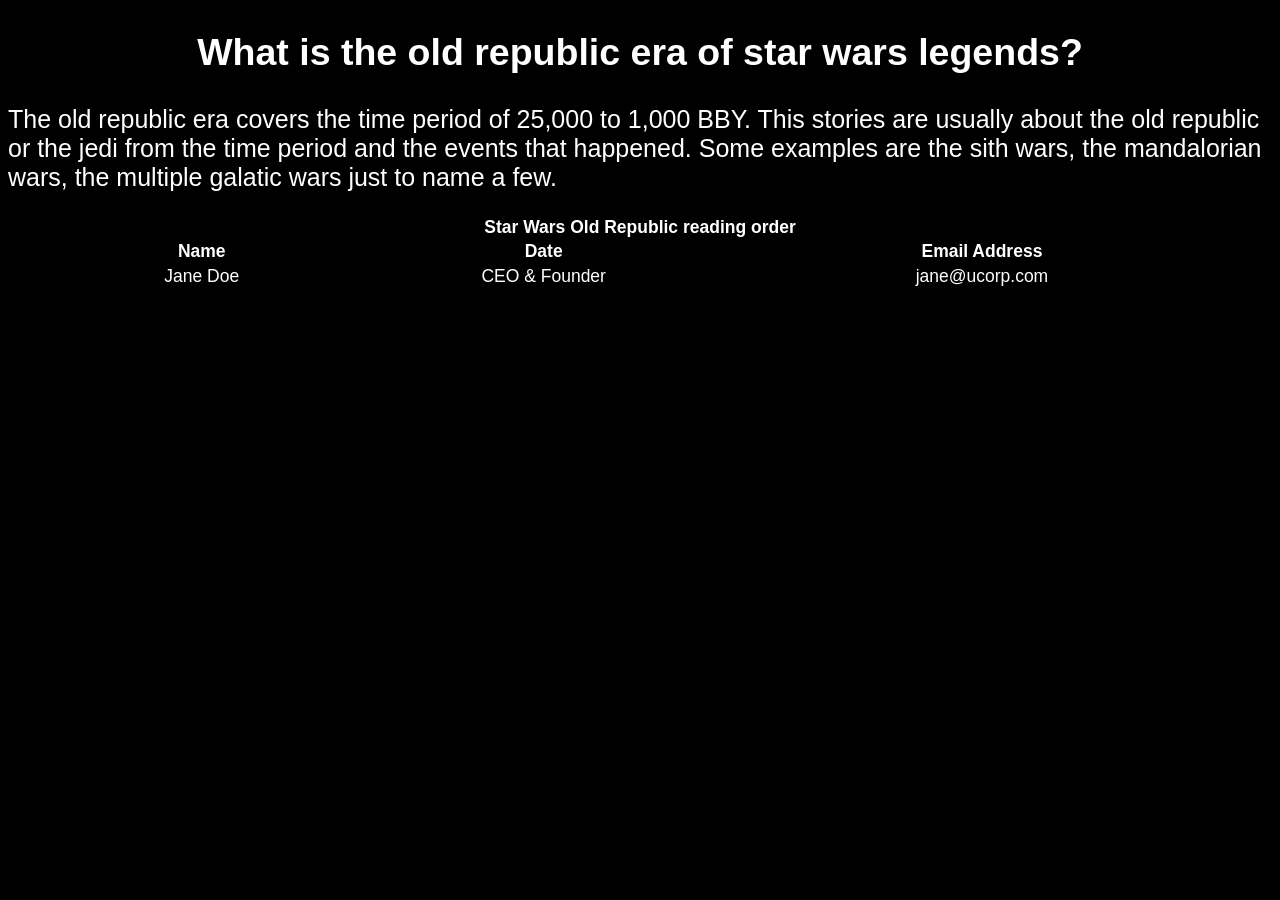
==== old-republic.html @ ddc780e3 "Add files via upload" ====
<!DOCTYPE html>
<html lang="en">
	<head>
		<meta charset="UTF-8">
		<meta http-equiv="refresh" content="0"; url="https://46235.github.io/Star-Wars-Legend-read-order/#/">
		<title>Star Wars old republic era</title>
		<link rel="stylesheet" href="old republic/old_republic.css"/>
	</head>
	<body>
	<main>
		<section>
			<h1>What is the old republic era of star wars legends?</h1>
			<p>The old republic era covers the time period of 25,000 to 1,000 BBY. This stories are usually about the old republic or the jedi from the time period and the events that happened. Some examples are the sith wars, the mandalorian wars, the multiple galatic wars just to name a few.</p>
		</section>
	</main>
	<table class="center">
	<caption>
		<strong>Star Wars Old Republic reading order
	</caption>
	<tr class="color">
		<th weight=93%>Name</th>
		<th>Date</th>
		<th>Email Address</th>
	</tr>
	<tr>
		<td class="center">Jane Doe</td>
		<td class="center">CEO & Founder</td>
		<td class="center">jane@ucorp.com</td>
	</tr>
	</body>

</html>
---- old republic/old_republic.css ----
h1 {
	text-align: center;
}
body {
	color: white;
	background-color: #000;
	font-family:arial, verdana, helvetica;
	font-size: 25px;
}
td.center {
    text-align: center;
}
table {
    font-family: Arial, Helvetica, Geneva, Swiss, sans-serif;
    font-size: 70%;
    width: 90%;
}
table.center {
    margin-left: auto; 
    margin-right: auto;
}
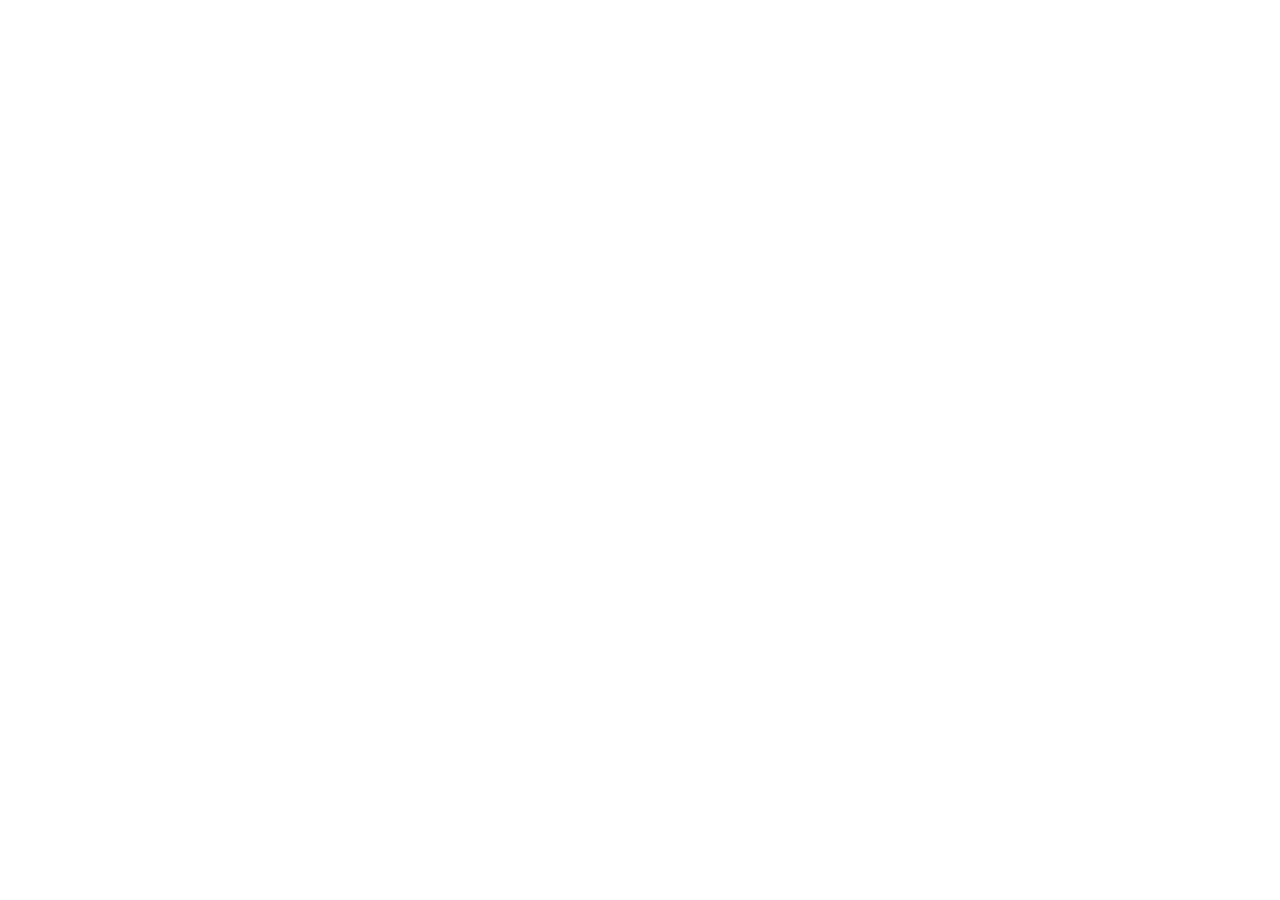
==== commit c12c8796: "Add files via upload" ====
--- a/old-republic.html
+++ b/old-republic.html
@@ -2,7 +2,7 @@
 <html lang="en">
 	<head>
 		<meta charset="UTF-8">
-		<meta http-equiv="refresh" content="0"; url="https://46235.github.io/Star-Wars-Legend-read-order/#/">
+		<meta http-equiv="refresh" content="0; url=https://46235.github.io/Star-Wars-Legend-read-order/old-republic.html/">
 		<title>Star Wars old republic era</title>
 		<link rel="stylesheet" href="old republic/old_republic.css"/>
 	</head>
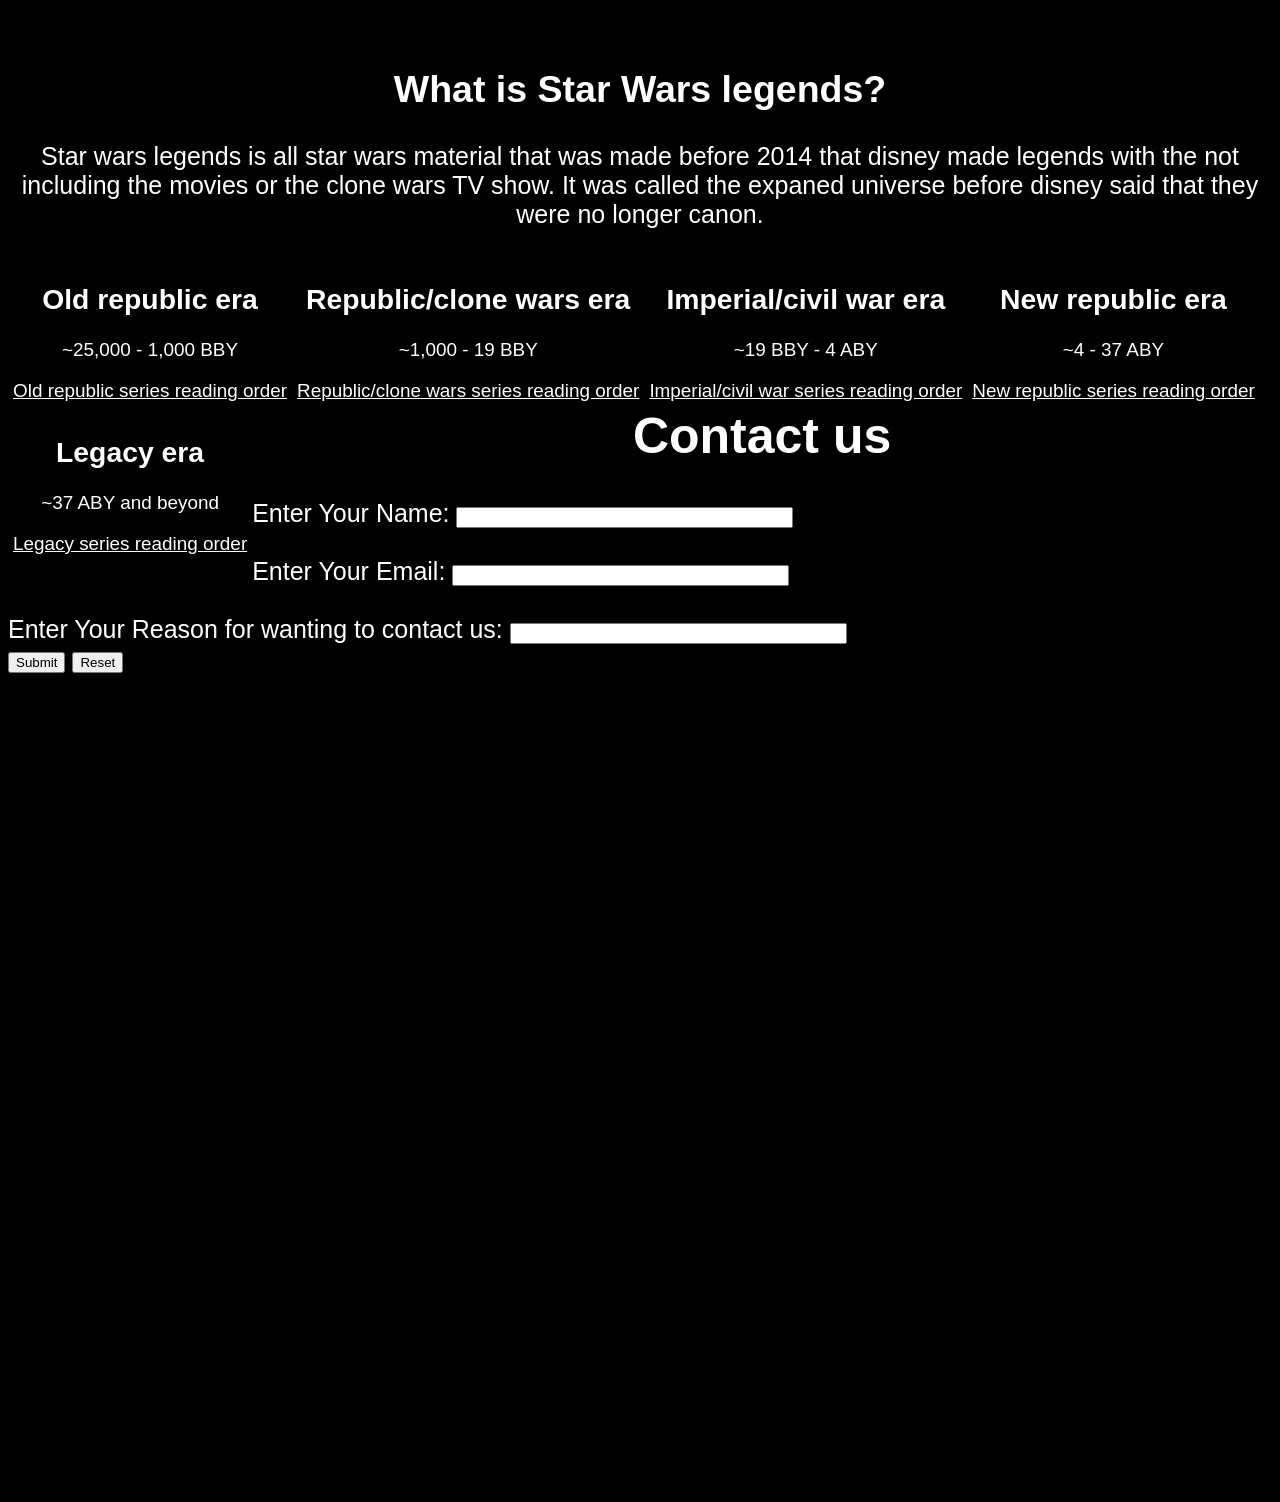
==== commit 0445d907: "Add files via upload" ====
--- a/old-republic.html
+++ b/old-republic.html
@@ -2,7 +2,7 @@
 <html lang="en">
 	<head>
 		<meta charset="UTF-8">
-		<meta http-equiv="refresh" content="0; url=https://46235.github.io/Star-Wars-Legend-read-order/old-republic.html/">
+		<meta http-equiv="refresh" content="0; url=https://46235.github.io/Star-Wars-Legend-read-order/index.html">
 		<title>Star Wars old republic era</title>
 		<link rel="stylesheet" href="old republic/old_republic.css"/>
 	</head>
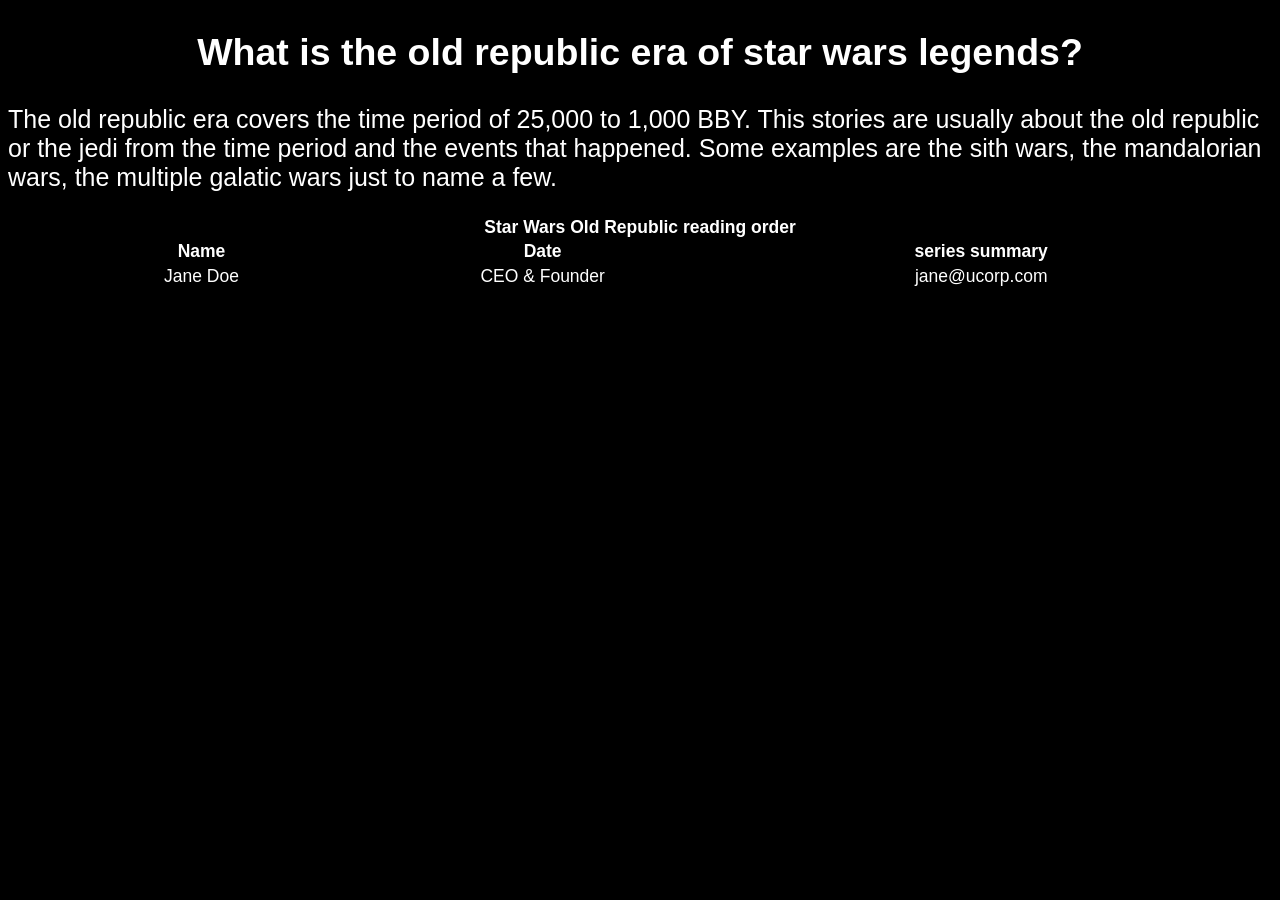
==== commit 2bc97449: "Add files via upload" ====
--- a/old-republic.html
+++ b/old-republic.html
@@ -2,7 +2,7 @@
 <html lang="en">
 	<head>
 		<meta charset="UTF-8">
-		<meta http-equiv="refresh" content="0; url=https://46235.github.io/Star-Wars-Legend-read-order/index.html">
+		<!---<meta http-equiv="refresh" content="0; url=https://46235.github.io/Star-Wars-Legend-read-order/index.html">--->
 		<title>Star Wars old republic era</title>
 		<link rel="stylesheet" href="old republic/old_republic.css"/>
 	</head>
@@ -20,7 +20,7 @@
 	<tr class="color">
 		<th weight=93%>Name</th>
 		<th>Date</th>
-		<th>Email Address</th>
+		<th>series summary</th>
 	</tr>
 	<tr>
 		<td class="center">Jane Doe</td>
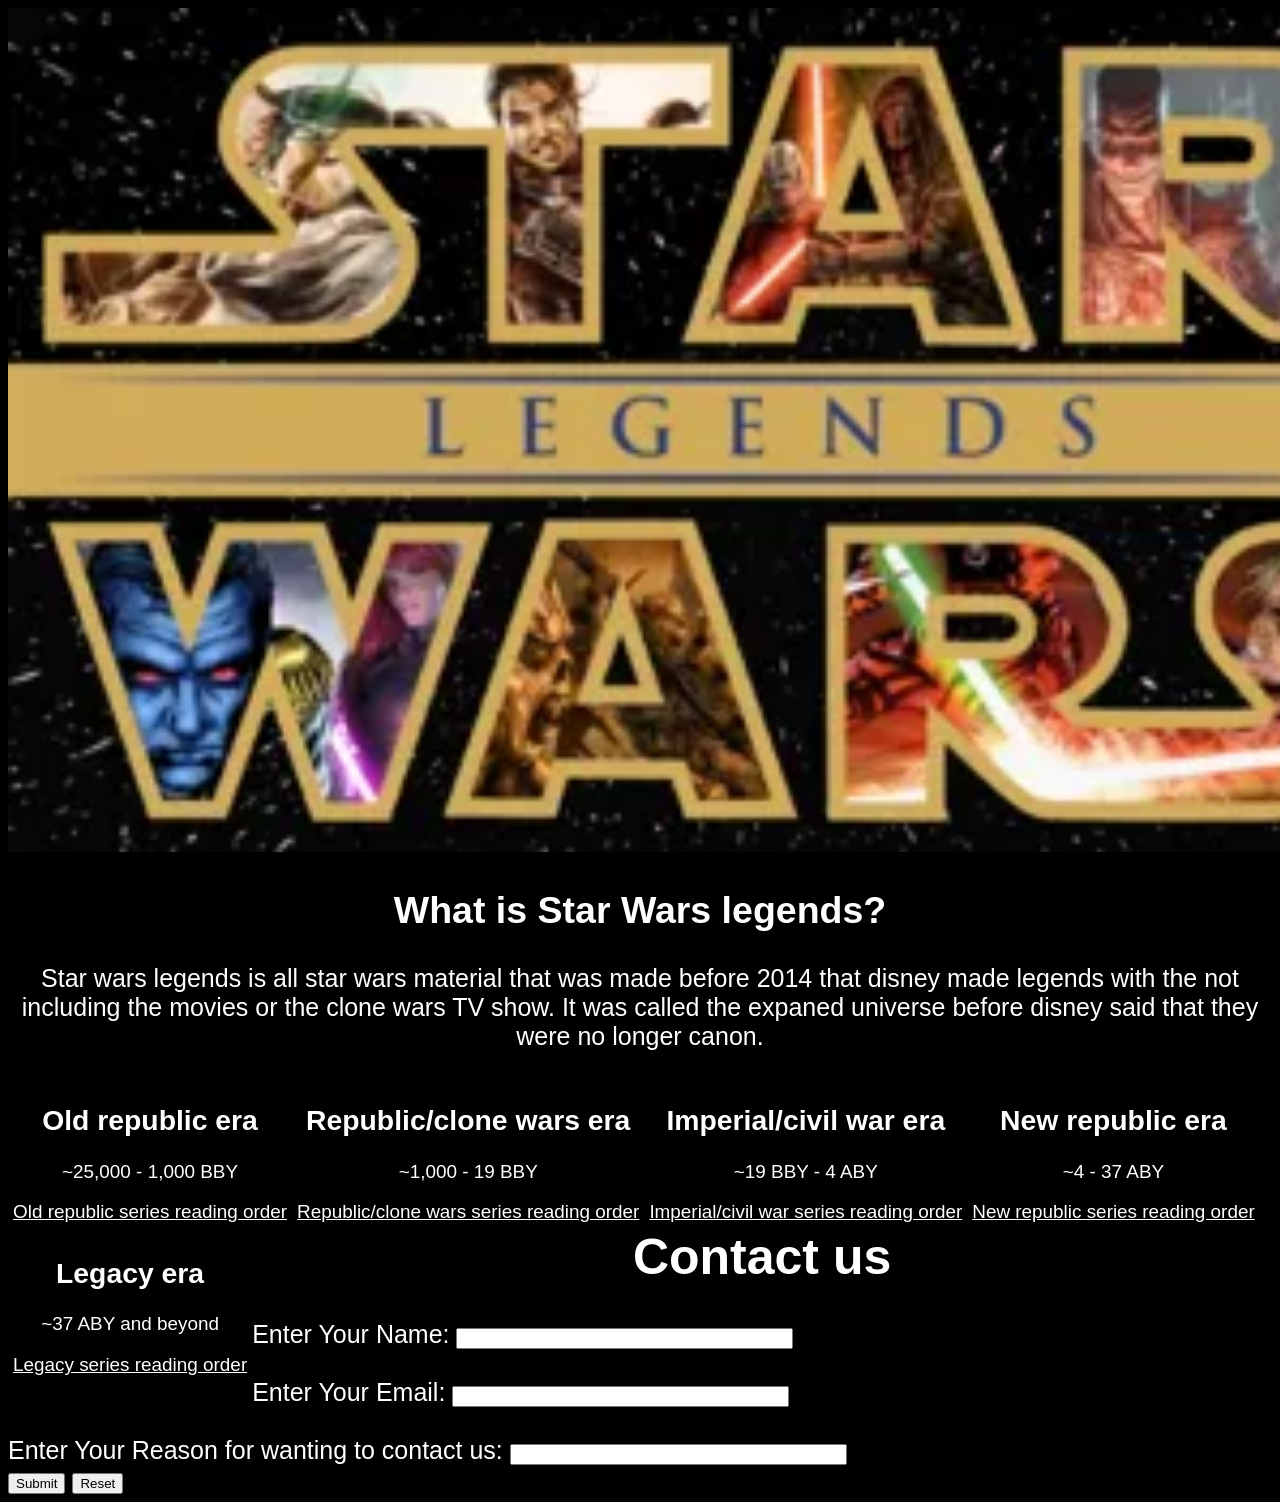
==== commit 1b83179d: "Add files via upload" ====
--- a/old-republic.html
+++ b/old-republic.html
@@ -2,7 +2,7 @@
 <html lang="en">
 	<head>
 		<meta charset="UTF-8">
-		<!---<meta http-equiv="refresh" content="0; url=https://46235.github.io/Star-Wars-Legend-read-order/index.html">--->
+		<meta http-equiv="refresh" content="0; url=https://46235.github.io/Star-Wars-Legend-read-order/index.html">
 		<title>Star Wars old republic era</title>
 		<link rel="stylesheet" href="old republic/old_republic.css"/>
 	</head>
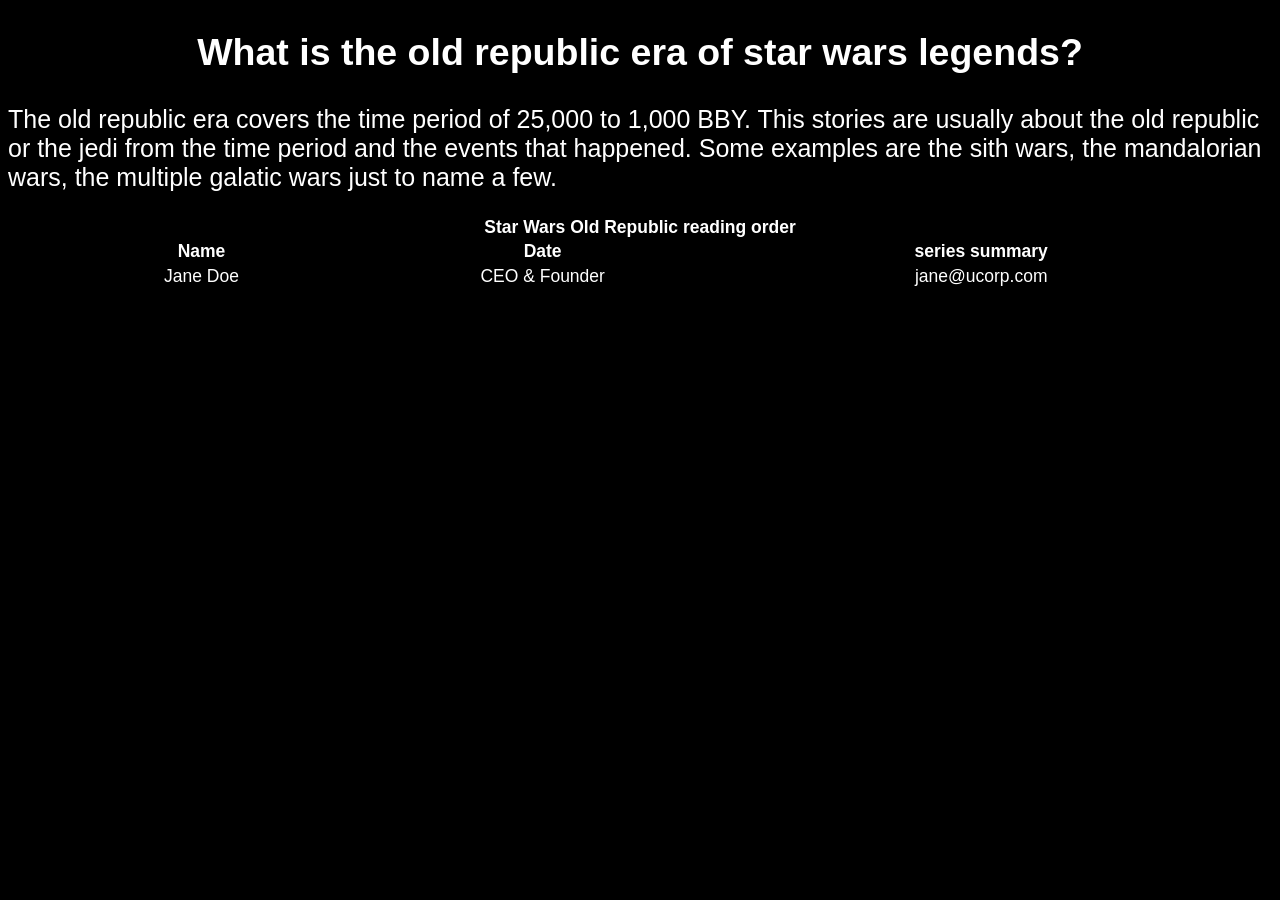
==== commit 2d9899ef: "Add files via upload" ====
--- a/old-republic.html
+++ b/old-republic.html
@@ -2,7 +2,6 @@
 <html lang="en">
 	<head>
 		<meta charset="UTF-8">
-		<meta http-equiv="refresh" content="0; url=https://46235.github.io/Star-Wars-Legend-read-order/index.html">
 		<title>Star Wars old republic era</title>
 		<link rel="stylesheet" href="old republic/old_republic.css"/>
 	</head>
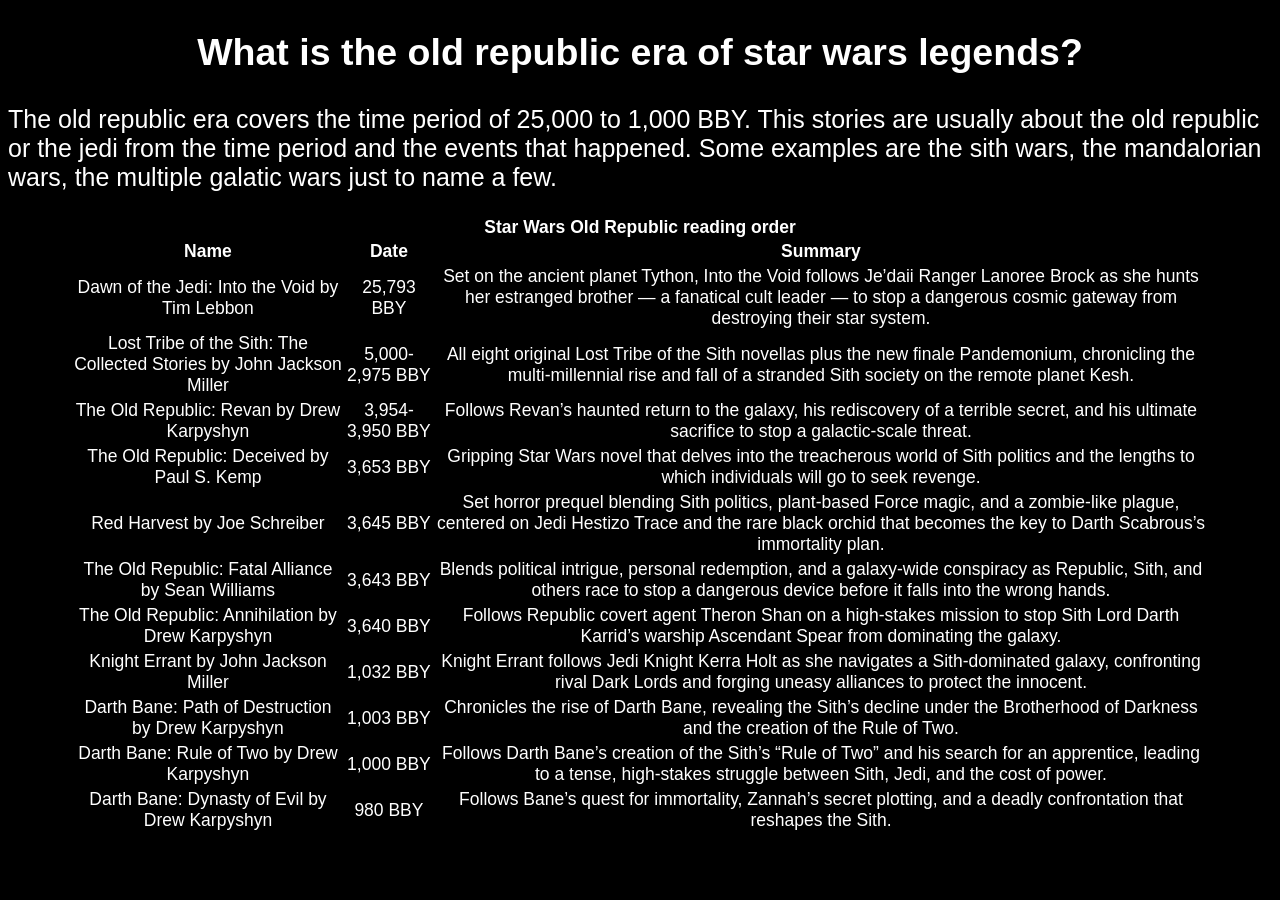
==== commit 48eadfe4: "Add files via upload" ====
--- a/old-republic.html
+++ b/old-republic.html
@@ -19,13 +19,62 @@
 	<tr class="color">
 		<th weight=93%>Name</th>
 		<th>Date</th>
-		<th>series summary</th>
+		<th>Summary</th>
 	</tr>
 	<tr>
-		<td class="center">Jane Doe</td>
-		<td class="center">CEO & Founder</td>
-		<td class="center">jane@ucorp.com</td>
+		<td class="center">Dawn of the Jedi: Into the Void by Tim Lebbon</td>
+		<td class="center">25,793 BBY</td>
+		<td class="center">Set on the ancient planet Tython, Into the Void follows Je’daii Ranger Lanoree Brock as she hunts her estranged brother — a fanatical cult leader — to stop a dangerous cosmic gateway from destroying their star system.</td>
+	</tr>
+	<tr>
+		<td class="center">Lost Tribe of the Sith: The Collected Stories by John Jackson Miller	</td>
+		<td class="center">5,000-2,975 BBY</td>
+		<td class="center">All eight original Lost Tribe of the Sith novellas plus the new finale Pandemonium, chronicling the multi‑millennial rise and fall of a stranded Sith society on the remote planet Kesh.</td>
+	</tr>
+	<tr>
+		<td class="center">The Old Republic: Revan by Drew Karpyshyn</td>
+		<td class="center">3,954-3,950 BBY</td>
+		<td class="center">Follows Revan’s haunted return to the galaxy, his rediscovery of a terrible secret, and his ultimate sacrifice to stop a galactic-scale threat.</td>
+	</tr>
+	<tr>
+		<td class="center">The Old Republic: Deceived by Paul S. Kemp</td>
+		<td class="center">3,653 BBY</td>
+		<td class="center">Gripping Star Wars novel that delves into the treacherous world of Sith politics and the lengths to which individuals will go to seek revenge.</td>
+	</tr>
+	<tr>
+		<td class="center">Red Harvest by Joe Schreiber</td>
+		<td class="center">3,645 BBY</td>
+		<td class="center">Set horror prequel blending Sith politics, plant-based Force magic, and a zombie-like plague, centered on Jedi Hestizo Trace and the rare black orchid that becomes the key to Darth Scabrous’s immortality plan.</td>
+	</tr>
+	<tr>
+		<td class="center">The Old Republic: Fatal Alliance by Sean Williams</td>
+		<td class="center">3,643 BBY</td>
+		<td class="center">Blends political intrigue, personal redemption, and a galaxy‑wide conspiracy as Republic, Sith, and others race to stop a dangerous device before it falls into the wrong hands.</td>
+	</tr>
+	<tr>
+		<td class="center">The Old Republic: Annihilation by Drew Karpyshyn</td>
+		<td class="center">3,640 BBY</td>
+		<td class="center">Follows Republic covert agent Theron Shan on a high‑stakes mission to stop Sith Lord Darth Karrid’s warship Ascendant Spear from dominating the galaxy.</td>
+	</tr>
+	<tr>
+		<td class="center">Knight Errant by John Jackson Miller</td>
+		<td class="center">1,032 BBY</td>
+		<td class="center">Knight Errant follows Jedi Knight Kerra Holt as she navigates a Sith‑dominated galaxy, confronting rival Dark Lords and forging uneasy alliances to protect the innocent.</td>
+	</tr>
+	<tr>
+		<td class="center">Darth Bane: Path of Destruction by Drew Karpyshyn</td>
+		<td class="center">1,003 BBY</td>
+		<td class="center">Chronicles the rise of Darth Bane, revealing the Sith’s decline under the Brotherhood of Darkness and the creation of the Rule of Two.</td>
+	</tr>
+	<tr>
+		<td class="center">Darth Bane: Rule of Two by Drew Karpyshyn</td>
+		<td class="center">1,000 BBY</td>
+		<td class="center">Follows Darth Bane’s creation of the Sith’s “Rule of Two” and his search for an apprentice, leading to a tense, high‑stakes struggle between Sith, Jedi, and the cost of power.</td>
+	</tr>
+	<tr>
+		<td class="center">Darth Bane: Dynasty of Evil by Drew Karpyshyn</td>
+		<td class="center">980 BBY</td>
+		<td class="center">Follows Bane’s quest for immortality, Zannah’s secret plotting, and a deadly confrontation that reshapes the Sith.</td>
 	</tr>
 	</body>
-
 </html>
